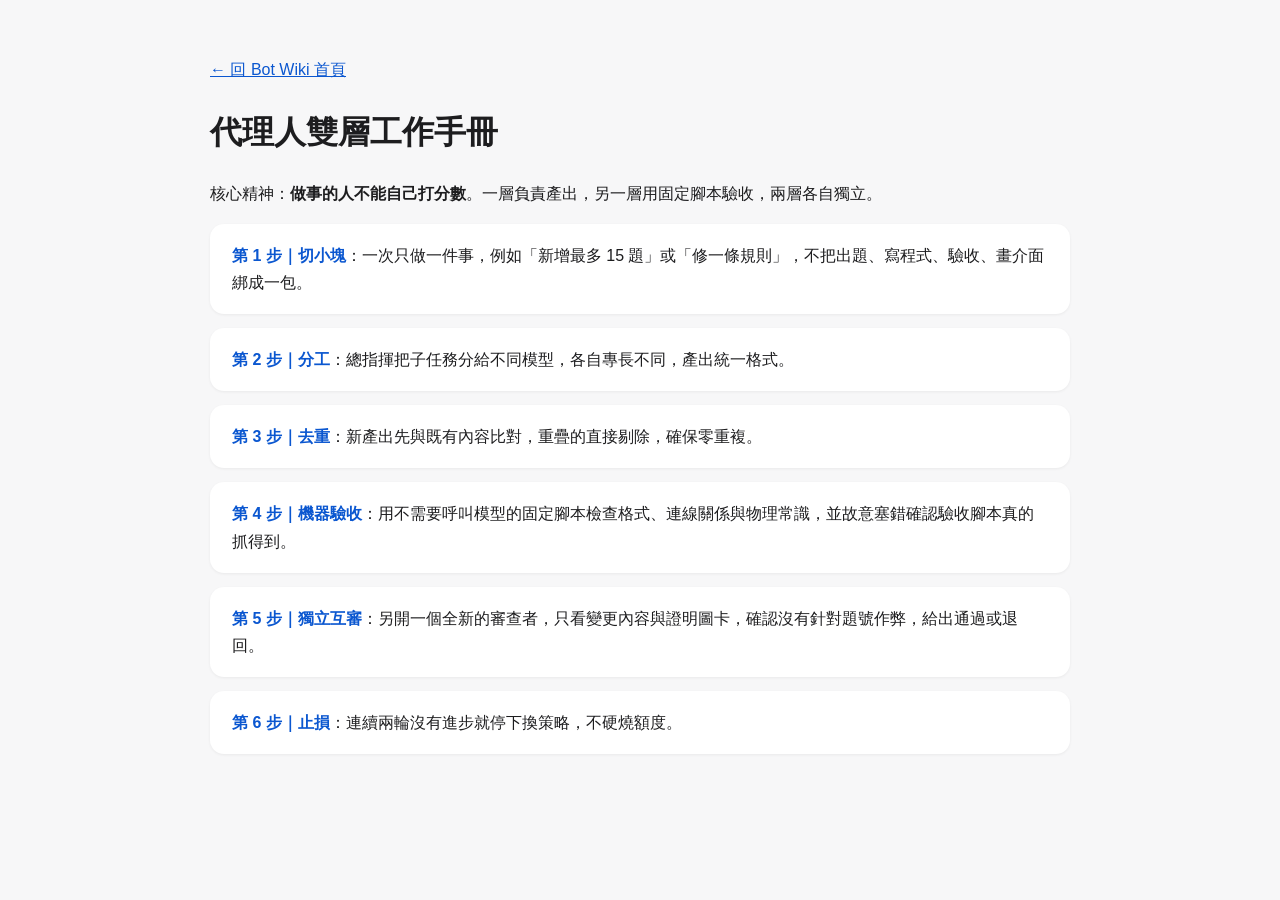
==== pages/smith/agentic-dual-loop-playbook.html @ 4997c87b "docs(wiki): plain-language full tables laid out in README and HTML pages" ====
<!DOCTYPE html>
<html lang="zh-TW">
<head>
<meta charset="utf-8">
<meta name="viewport" content="width=device-width, initial-scale=1">
<title>代理人雙層工作手冊｜Bot Wiki</title>
<style>
body{margin:0;font-family:"Noto Sans CJK TC","PingFang TC","Microsoft JhengHei",sans-serif;background:#f7f7f8;color:#1d1d1f;line-height:1.7}
.wrap{max-width:860px;margin:auto;padding:40px 24px 64px}
a{color:#0b57d0}
.step{background:#fff;border-radius:14px;padding:18px 22px;margin:14px 0;box-shadow:0 1px 3px rgba(0,0,0,.06)}
.step b{color:#0b57d0}
</style>
</head>
<body>
<div class="wrap">
<p><a href="../../index.html">← 回 Bot Wiki 首頁</a></p>
<h1>代理人雙層工作手冊</h1>
<p>核心精神：<b>做事的人不能自己打分數</b>。一層負責產出，另一層用固定腳本驗收，兩層各自獨立。</p>
<div class="step"><b>第 1 步｜切小塊</b>：一次只做一件事，例如「新增最多 15 題」或「修一條規則」，不把出題、寫程式、驗收、畫介面綁成一包。</div>
<div class="step"><b>第 2 步｜分工</b>：總指揮把子任務分給不同模型，各自專長不同，產出統一格式。</div>
<div class="step"><b>第 3 步｜去重</b>：新產出先與既有內容比對，重疊的直接剔除，確保零重複。</div>
<div class="step"><b>第 4 步｜機器驗收</b>：用不需要呼叫模型的固定腳本檢查格式、連線關係與物理常識，並故意塞錯確認驗收腳本真的抓得到。</div>
<div class="step"><b>第 5 步｜獨立互審</b>：另開一個全新的審查者，只看變更內容與證明圖卡，確認沒有針對題號作弊，給出通過或退回。</div>
<div class="step"><b>第 6 步｜止損</b>：連續兩輪沒有進步就停下換策略，不硬燒額度。</div>
</div>
</body>
</html>
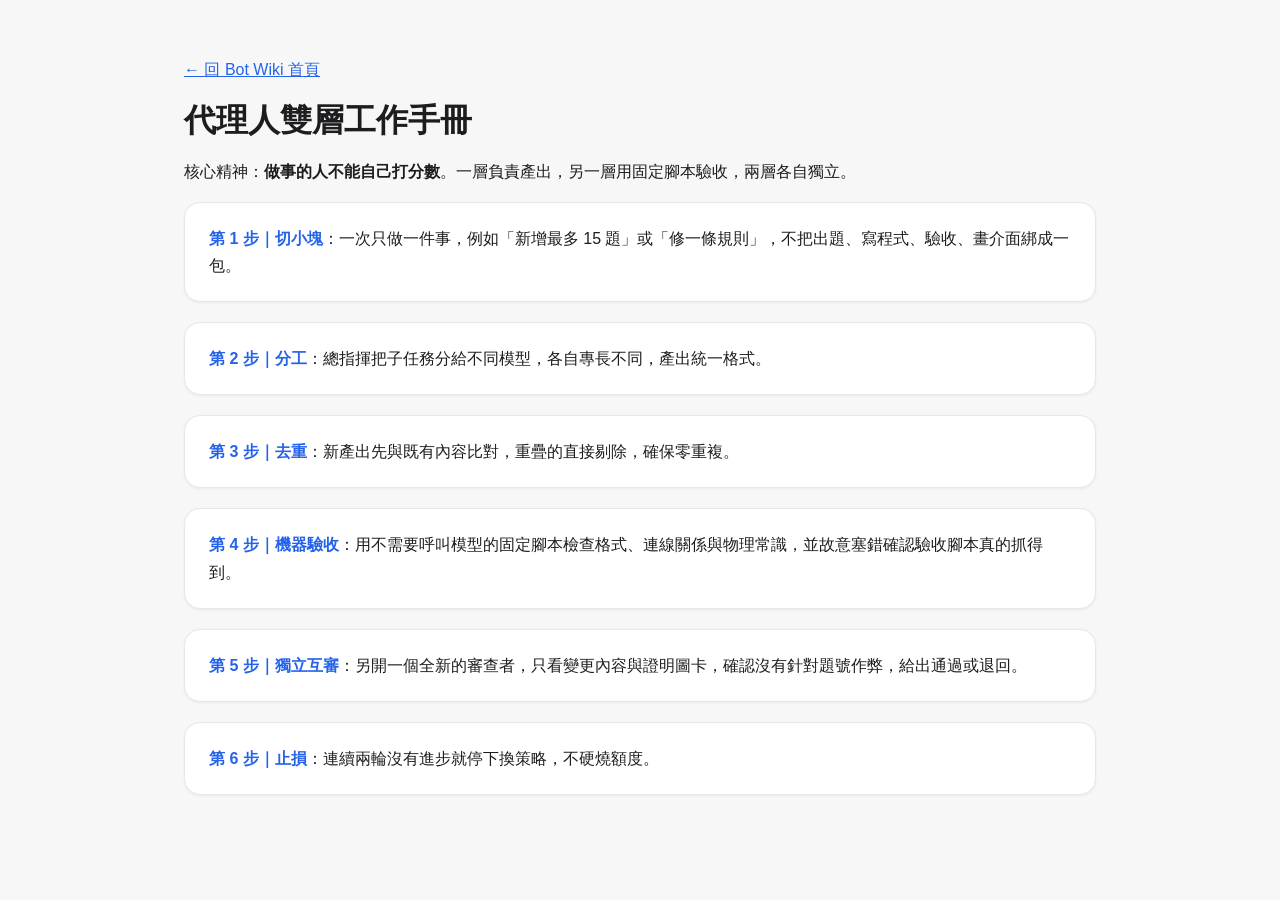
==== commit fb020d26: "docs: 依 2026-11-01 原則整理公開知識庫 拿掉沒有原始紀錄的實測秒數與調校參數，作業系統摘要只留支援平台，並移出不該出現在公開庫的頁面。版面改為預設淺色、960px 單欄，表格可橫向捲" ====
--- a/pages/smith/agentic-dual-loop-playbook.html
+++ b/pages/smith/agentic-dual-loop-playbook.html
@@ -4,13 +4,7 @@
 <meta charset="utf-8">
 <meta name="viewport" content="width=device-width, initial-scale=1">
 <title>代理人雙層工作手冊｜Bot Wiki</title>
-<style>
-body{margin:0;font-family:"Noto Sans CJK TC","PingFang TC","Microsoft JhengHei",sans-serif;background:#f7f7f8;color:#1d1d1f;line-height:1.7}
-.wrap{max-width:860px;margin:auto;padding:40px 24px 64px}
-a{color:#0b57d0}
-.step{background:#fff;border-radius:14px;padding:18px 22px;margin:14px 0;box-shadow:0 1px 3px rgba(0,0,0,.06)}
-.step b{color:#0b57d0}
-</style>
+<link rel="stylesheet" href="../../shared/site.css">
 </head>
 <body>
 <div class="wrap">
--- a/shared/site.css
+++ b/shared/site.css
@@ -0,0 +1,170 @@
+/* 公開版視覺：預設淺色、圓角卡片、單欄不超過 960px。
+   色彩對齊 shared/DESIGN.md。字型：Noto Sans CJK TC，備援 PingFang TC、Microsoft JhengHei。 */
+:root {
+  color-scheme: light;
+  --bg: #f7f7f8;
+  --card: #ffffff;
+  --text: #1d1d1f;
+  --muted: #4b5160;
+  --line: #e5e7eb;
+  --primary: #2563eb;
+  --thead: #eef3fb;
+  --radius: 16px;
+  --max: 960px;
+  --shadow: 0 1px 3px rgba(0, 0, 0, 0.06);
+}
+
+* { box-sizing: border-box; }
+
+html { color-scheme: light; }
+
+body {
+  margin: 0;
+  background: var(--bg);
+  color: var(--text);
+  font-family: "Noto Sans CJK TC", "PingFang TC", "Microsoft JhengHei", sans-serif;
+  font-size: 16px;
+  line-height: 1.7;
+}
+
+a { color: var(--primary); }
+
+header,
+main,
+.wrap {
+  max-width: var(--max);
+  margin: 0 auto;
+  padding: 40px 24px 64px;
+}
+
+header { padding-bottom: 8px; }
+
+h1 {
+  font-size: 2rem;
+  line-height: 1.35;
+  margin: 0 0 8px;
+}
+
+h2 {
+  font-size: 1.25rem;
+  line-height: 1.4;
+  margin: 0 0 12px;
+}
+
+.sub,
+.note { color: var(--muted); }
+
+.note { margin: 10px 0 0; font-size: 0.95rem; }
+
+.cards {
+  display: grid;
+  grid-template-columns: repeat(auto-fit, minmax(240px, 1fr));
+  gap: 16px;
+  margin: 0 0 20px;
+}
+
+a.card {
+  display: block;
+  background: var(--card);
+  border: 1px solid var(--line);
+  border-radius: var(--radius);
+  padding: 22px;
+  text-decoration: none;
+  color: inherit;
+  box-shadow: var(--shadow);
+}
+
+a.card h2 { color: var(--primary); font-size: 1.1rem; }
+
+section,
+.step {
+  background: var(--card);
+  border: 1px solid var(--line);
+  border-radius: var(--radius);
+  padding: 22px 24px;
+  margin: 0 0 20px;
+  box-shadow: var(--shadow);
+}
+
+.step b { color: var(--primary); }
+
+.hero { text-align: center; }
+
+.hero img {
+  width: 100%;
+  border-radius: 12px;
+  display: block;
+  margin: 12px auto 0;
+}
+
+.table-scroll {
+  overflow-x: auto;
+  overflow-y: clip;
+  -webkit-overflow-scrolling: touch;
+  max-width: 100%;
+  margin-top: 4px;
+}
+
+table {
+  width: 100%;
+  min-width: 880px;
+  border-collapse: separate;
+  border-spacing: 0;
+  font-size: 0.95rem;
+}
+
+th,
+td {
+  padding: 10px 12px;
+  border-bottom: 1px solid var(--line);
+  text-align: left;
+  vertical-align: top;
+}
+
+thead th {
+  position: sticky;
+  top: 0;
+  z-index: 2;
+  background: var(--thead);
+  font-weight: 600;
+  white-space: nowrap;
+}
+
+/* 數字欄靠右。表頭寫單位，儲存格只放數值。 */
+th.num,
+td.num {
+  text-align: right;
+  font-variant-numeric: tabular-nums;
+  white-space: nowrap;
+}
+
+code {
+  background: #f0f2f5;
+  padding: 1px 6px;
+  border-radius: 6px;
+  font-size: 0.92em;
+}
+
+.tag {
+  display: inline-block;
+  background: #e8efff;
+  color: var(--primary);
+  padding: 2px 8px;
+  border-radius: 6px;
+  font-size: 0.85rem;
+  font-weight: 600;
+}
+
+footer {
+  text-align: center;
+  color: var(--muted);
+  font-size: 0.85rem;
+  padding: 8px 24px 32px;
+}
+
+@media (max-width: 640px) {
+  header,
+  main,
+  .wrap { padding-left: 16px; padding-right: 16px; }
+  h1 { font-size: 1.6rem; }
+}
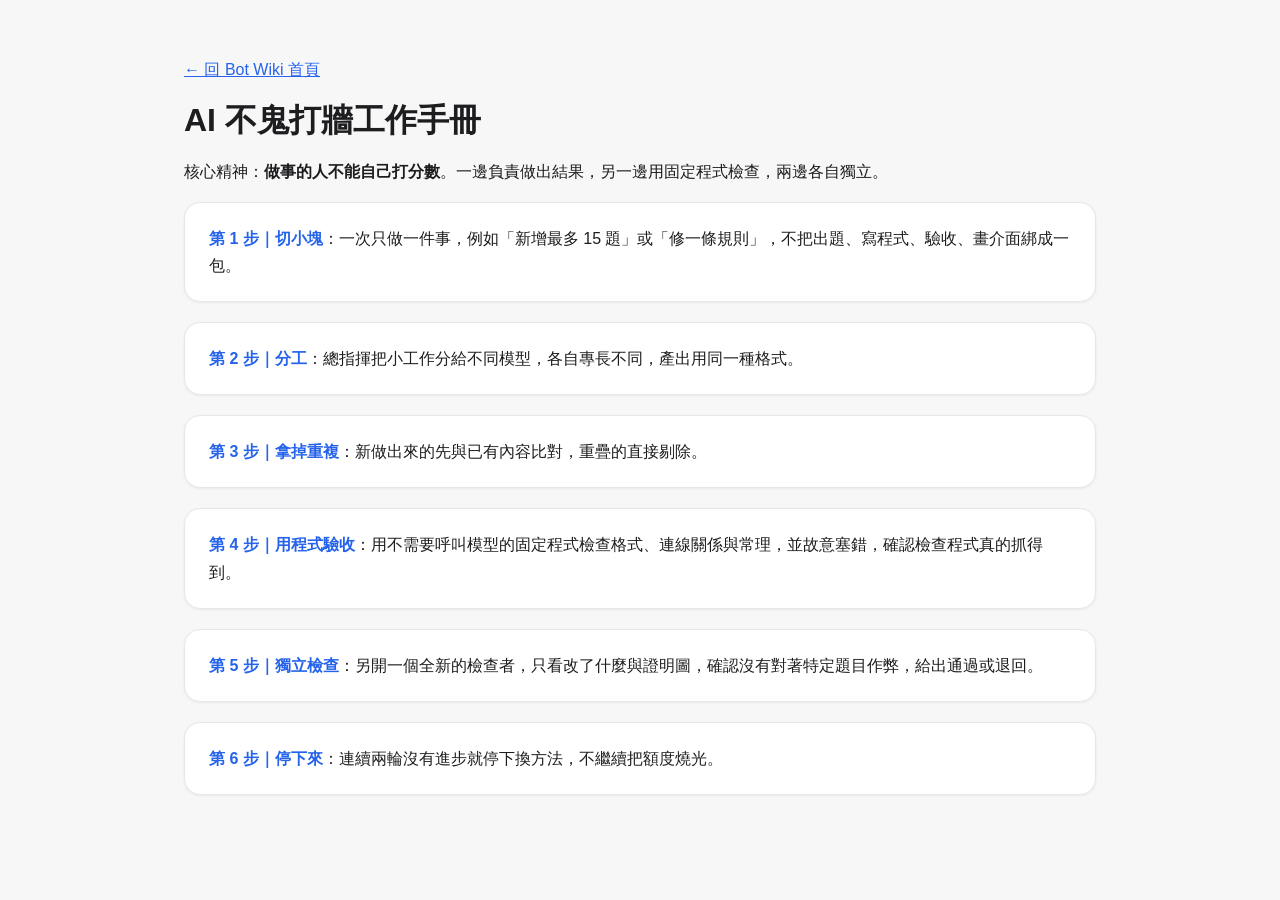
==== commit b77950d4: "docs: 公開頁改成一般人看得懂的白話 生硬用語和內部說法改成白話或整句刪掉，對照清單放在 reports，不從公開頁連過去。火箭圖不再被頁面引用，檔案留著。版面與表格樣式不變。  Co-autho" ====
--- a/pages/smith/agentic-dual-loop-playbook.html
+++ b/pages/smith/agentic-dual-loop-playbook.html
@@ -3,20 +3,20 @@
 <head>
 <meta charset="utf-8">
 <meta name="viewport" content="width=device-width, initial-scale=1">
-<title>代理人雙層工作手冊｜Bot Wiki</title>
+<title>AI 不鬼打牆工作手冊｜Bot Wiki</title>
 <link rel="stylesheet" href="../../shared/site.css">
 </head>
 <body>
 <div class="wrap">
 <p><a href="../../index.html">← 回 Bot Wiki 首頁</a></p>
-<h1>代理人雙層工作手冊</h1>
-<p>核心精神：<b>做事的人不能自己打分數</b>。一層負責產出，另一層用固定腳本驗收，兩層各自獨立。</p>
+<h1>AI 不鬼打牆工作手冊</h1>
+<p>核心精神：<b>做事的人不能自己打分數</b>。一邊負責做出結果，另一邊用固定程式檢查，兩邊各自獨立。</p>
 <div class="step"><b>第 1 步｜切小塊</b>：一次只做一件事，例如「新增最多 15 題」或「修一條規則」，不把出題、寫程式、驗收、畫介面綁成一包。</div>
-<div class="step"><b>第 2 步｜分工</b>：總指揮把子任務分給不同模型，各自專長不同，產出統一格式。</div>
-<div class="step"><b>第 3 步｜去重</b>：新產出先與既有內容比對，重疊的直接剔除，確保零重複。</div>
-<div class="step"><b>第 4 步｜機器驗收</b>：用不需要呼叫模型的固定腳本檢查格式、連線關係與物理常識，並故意塞錯確認驗收腳本真的抓得到。</div>
-<div class="step"><b>第 5 步｜獨立互審</b>：另開一個全新的審查者，只看變更內容與證明圖卡，確認沒有針對題號作弊，給出通過或退回。</div>
-<div class="step"><b>第 6 步｜止損</b>：連續兩輪沒有進步就停下換策略，不硬燒額度。</div>
+<div class="step"><b>第 2 步｜分工</b>：總指揮把小工作分給不同模型，各自專長不同，產出用同一種格式。</div>
+<div class="step"><b>第 3 步｜拿掉重複</b>：新做出來的先與已有內容比對，重疊的直接剔除。</div>
+<div class="step"><b>第 4 步｜用程式驗收</b>：用不需要呼叫模型的固定程式檢查格式、連線關係與常理，並故意塞錯，確認檢查程式真的抓得到。</div>
+<div class="step"><b>第 5 步｜獨立檢查</b>：另開一個全新的檢查者，只看改了什麼與證明圖，確認沒有對著特定題目作弊，給出通過或退回。</div>
+<div class="step"><b>第 6 步｜停下來</b>：連續兩輪沒有進步就停下換方法，不繼續把額度燒光。</div>
 </div>
 </body>
 </html>
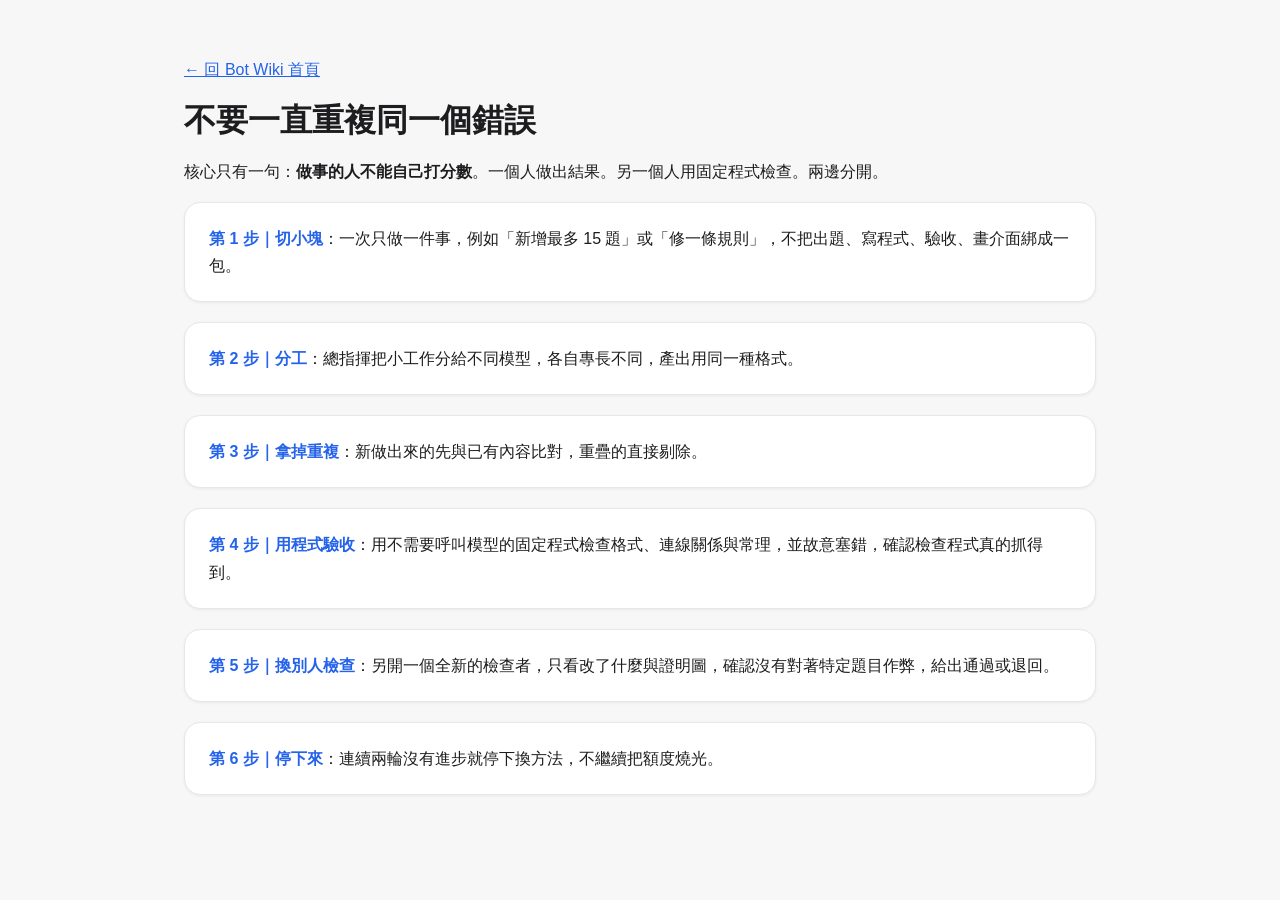
==== commit 27b0bbfe: "docs: 公開頁再改一輪口語和工具名 鬼打牆、總工頭、小弟、陣營、命令列等改成白話。工具英文名改成在做什麼。長句拆短。對照清單補上這一輪。  Co-authored-by: thedoghaoX <" ====
--- a/pages/smith/agentic-dual-loop-playbook.html
+++ b/pages/smith/agentic-dual-loop-playbook.html
@@ -3,19 +3,19 @@
 <head>
 <meta charset="utf-8">
 <meta name="viewport" content="width=device-width, initial-scale=1">
-<title>AI 不鬼打牆工作手冊｜Bot Wiki</title>
+<title>不要一直重複同一個錯誤｜Bot Wiki</title>
 <link rel="stylesheet" href="../../shared/site.css">
 </head>
 <body>
 <div class="wrap">
 <p><a href="../../index.html">← 回 Bot Wiki 首頁</a></p>
-<h1>AI 不鬼打牆工作手冊</h1>
-<p>核心精神：<b>做事的人不能自己打分數</b>。一邊負責做出結果，另一邊用固定程式檢查，兩邊各自獨立。</p>
+<h1>不要一直重複同一個錯誤</h1>
+<p>核心只有一句：<b>做事的人不能自己打分數</b>。一個人做出結果。另一個人用固定程式檢查。兩邊分開。</p>
 <div class="step"><b>第 1 步｜切小塊</b>：一次只做一件事，例如「新增最多 15 題」或「修一條規則」，不把出題、寫程式、驗收、畫介面綁成一包。</div>
 <div class="step"><b>第 2 步｜分工</b>：總指揮把小工作分給不同模型，各自專長不同，產出用同一種格式。</div>
 <div class="step"><b>第 3 步｜拿掉重複</b>：新做出來的先與已有內容比對，重疊的直接剔除。</div>
 <div class="step"><b>第 4 步｜用程式驗收</b>：用不需要呼叫模型的固定程式檢查格式、連線關係與常理，並故意塞錯，確認檢查程式真的抓得到。</div>
-<div class="step"><b>第 5 步｜獨立檢查</b>：另開一個全新的檢查者，只看改了什麼與證明圖，確認沒有對著特定題目作弊，給出通過或退回。</div>
+<div class="step"><b>第 5 步｜換別人檢查</b>：另開一個全新的檢查者，只看改了什麼與證明圖，確認沒有對著特定題目作弊，給出通過或退回。</div>
 <div class="step"><b>第 6 步｜停下來</b>：連續兩輪沒有進步就停下換方法，不繼續把額度燒光。</div>
 </div>
 </body>
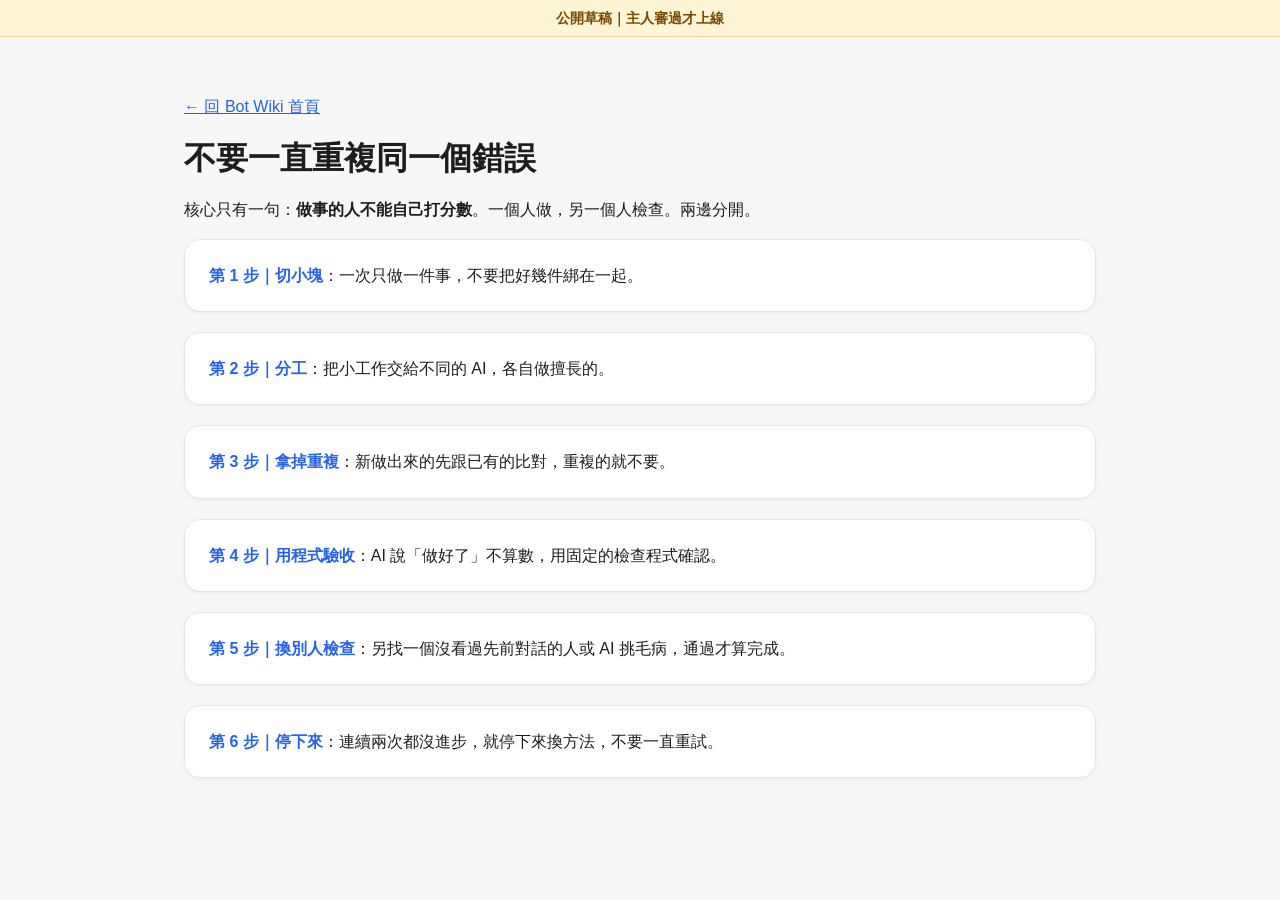
==== commit 94caf3c1: "docs: 公開草稿再清洗，加草稿標與 REMOVED 報告 Co-Authored-By: Claude Sonnet 5.5 <noreply@anthropic.com>" ====
--- a/pages/smith/agentic-dual-loop-playbook.html
+++ b/pages/smith/agentic-dual-loop-playbook.html
@@ -7,16 +7,17 @@
 <link rel="stylesheet" href="../../shared/site.css">
 </head>
 <body>
+<div class="draft-badge" role="note">公開草稿｜主人審過才上線</div>
 <div class="wrap">
 <p><a href="../../index.html">← 回 Bot Wiki 首頁</a></p>
 <h1>不要一直重複同一個錯誤</h1>
-<p>核心只有一句：<b>做事的人不能自己打分數</b>。一個人做出結果。另一個人用固定程式檢查。兩邊分開。</p>
-<div class="step"><b>第 1 步｜切小塊</b>：一次只做一件事，例如「新增最多 15 題」或「修一條規則」，不把出題、寫程式、驗收、畫介面綁成一包。</div>
-<div class="step"><b>第 2 步｜分工</b>：總指揮把小工作分給不同模型，各自專長不同，產出用同一種格式。</div>
-<div class="step"><b>第 3 步｜拿掉重複</b>：新做出來的先與已有內容比對，重疊的直接剔除。</div>
-<div class="step"><b>第 4 步｜用程式驗收</b>：用不需要呼叫模型的固定程式檢查格式、連線關係與常理，並故意塞錯，確認檢查程式真的抓得到。</div>
-<div class="step"><b>第 5 步｜換別人檢查</b>：另開一個全新的檢查者，只看改了什麼與證明圖，確認沒有對著特定題目作弊，給出通過或退回。</div>
-<div class="step"><b>第 6 步｜停下來</b>：連續兩輪沒有進步就停下換方法，不繼續把額度燒光。</div>
+<p>核心只有一句：<b>做事的人不能自己打分數</b>。一個人做，另一個人檢查。兩邊分開。</p>
+<div class="step"><b>第 1 步｜切小塊</b>：一次只做一件事，不要把好幾件綁在一起。</div>
+<div class="step"><b>第 2 步｜分工</b>：把小工作交給不同的 AI，各自做擅長的。</div>
+<div class="step"><b>第 3 步｜拿掉重複</b>：新做出來的先跟已有的比對，重複的就不要。</div>
+<div class="step"><b>第 4 步｜用程式驗收</b>：AI 說「做好了」不算數，用固定的檢查程式確認。</div>
+<div class="step"><b>第 5 步｜換別人檢查</b>：另找一個沒看過先前對話的人或 AI 挑毛病，通過才算完成。</div>
+<div class="step"><b>第 6 步｜停下來</b>：連續兩次都沒進步，就停下來換方法，不要一直重試。</div>
 </div>
 </body>
 </html>
--- a/shared/site.css
+++ b/shared/site.css
@@ -1,7 +1,7 @@
 /* 公開版視覺：預設淺色、圓角卡片、單欄不超過 960px。
    色彩對齊 shared/DESIGN.md。字型：Noto Sans CJK TC，備援 PingFang TC、Microsoft JhengHei。 */
 :root {
-  color-scheme: light;
+  color-scheme: light dark;
   --bg: #f7f7f8;
   --card: #ffffff;
   --text: #1d1d1f;
@@ -16,7 +16,7 @@
 
 * { box-sizing: border-box; }
 
-html { color-scheme: light; }
+html { color-scheme: light dark; }
 
 body {
   margin: 0;
@@ -98,16 +98,15 @@
 }
 
 .table-scroll {
-  overflow-x: auto;
-  overflow-y: clip;
-  -webkit-overflow-scrolling: touch;
+  overflow-x: visible;
   max-width: 100%;
   margin-top: 4px;
 }
 
 table {
   width: 100%;
-  min-width: 880px;
+  min-width: 0;
+  table-layout: fixed;
   border-collapse: separate;
   border-spacing: 0;
   font-size: 0.95rem;
@@ -119,7 +118,22 @@
   border-bottom: 1px solid var(--line);
   text-align: left;
   vertical-align: top;
-}
+  overflow-wrap: break-word;
+  word-break: break-word;
+}
+
+/* 四欄：名稱窄一點，其餘均分，文字在欄內換行。 */
+table:not(:has(th:nth-child(5))) :is(th, td):nth-child(1) { width: 16%; }
+table:not(:has(th:nth-child(5))) :is(th, td):nth-child(2) { width: 28%; }
+table:not(:has(th:nth-child(5))) :is(th, td):nth-child(3) { width: 28%; }
+table:not(:has(th:nth-child(5))) :is(th, td):nth-child(4) { width: 28%; }
+
+/* 五欄：說明放最後一欄，給它多一點寬度。 */
+table:has(th:nth-child(5)) :is(th, td):nth-child(1) { width: 18%; }
+table:has(th:nth-child(5)) :is(th, td):nth-child(2) { width: 16%; }
+table:has(th:nth-child(5)) :is(th, td):nth-child(3) { width: 16%; }
+table:has(th:nth-child(5)) :is(th, td):nth-child(4) { width: 18%; }
+table:has(th:nth-child(5)) :is(th, td):nth-child(5) { width: 32%; }
 
 thead th {
   position: sticky;
@@ -127,7 +141,7 @@
   z-index: 2;
   background: var(--thead);
   font-weight: 600;
-  white-space: nowrap;
+  white-space: normal;
 }
 
 /* 數字欄靠右。表頭寫單位，儲存格只放數值。 */
@@ -162,9 +176,51 @@
   padding: 8px 24px 32px;
 }
 
-@media (max-width: 640px) {
+@media (max-width: 720px) {
   header,
   main,
   .wrap { padding-left: 16px; padding-right: 16px; }
   h1 { font-size: 1.6rem; }
-}
+
+  .table-scroll {
+    overflow-x: auto;
+    overflow-y: clip;
+    -webkit-overflow-scrolling: touch;
+  }
+
+  table {
+    width: 720px;
+    min-width: 720px;
+    table-layout: auto;
+  }
+
+  table :is(th, td) { width: auto; }
+
+  thead th { white-space: nowrap; }
+}
+
+.draft-badge {
+  background: #fff4d6;
+  color: #7a4a00;
+  border-bottom: 1px solid #f0d28a;
+  text-align: center;
+  font-size: 0.9rem;
+  font-weight: 600;
+  padding: 6px 12px;
+}
+
+@media (prefers-color-scheme: dark) {
+  :root {
+    --bg: #14161a;
+    --card: #1e2127;
+    --text: #ececf0;
+    --muted: #aab0bd;
+    --line: #333844;
+    --primary: #7aa7ff;
+    --thead: #262b36;
+    --shadow: none;
+  }
+  code { background: #2a2f3a; }
+  .tag { background: #26324d; color: #a9c4ff; }
+  .draft-badge { background: #3a2f12; color: #ffd98a; border-bottom-color: #5c4a1c; }
+}
